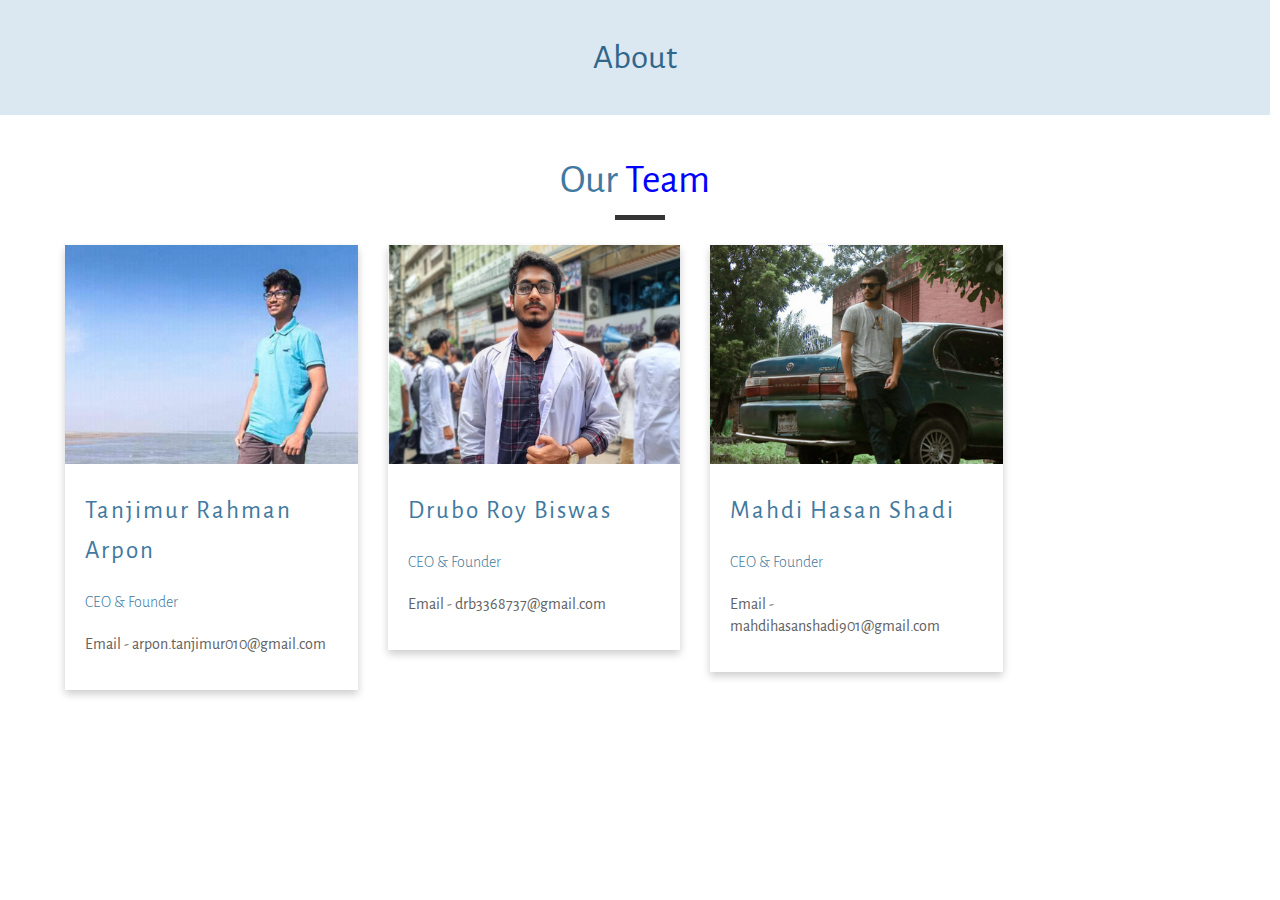
==== content/techsebabd/about_team.html @ 2d7e4db4 "techsebabdmobile" ====
<!DOCTYPE html>
<!--[if lt IE 7]><html class="no-js lt-ie10 lt-ie9 lt-ie8 lt-ie7"> <![endif]-->
<!--[if IE 7]><html class="no-js lt-ie10 lt-ie9 lt-ie8"> <![endif]-->
<!--[if IE 8]><html class="no-js lt-ie10 lt-ie9"> <![endif]-->
<!--[if IE 9]><html class="no-js lt-ie10"> <![endif]-->
<!--[if gt IE 8]><!-->
<html class="no-js">
<!--<![endif]-->

<head>

    <!-- Basic Page Needs -->
    <meta charset="utf-8">
    <title>TechSebaBD - About Team</title>
    <meta name="description" content="">
    <meta name="author" content="">

    <!-- Mobile Specific Metas -->
    <meta name="viewport" content="width=device-width, initial-scale=1, maximum-scale=1">

    <!-- Favicons -->
    <link rel="shortcut icon" href="img/favicon.png">

    <!-- FONTS -->
    <link rel='stylesheet' href='http://fonts.googleapis.com/css?family=Roboto:100,300,400,400italic,700'>
    <link rel='stylesheet' href='http://fonts.googleapis.com/css?family=Patua+One:100,300,400,400italic,700'>
    <link rel='stylesheet' href='http://fonts.googleapis.com/css?family=Alegreya+Sans'>
    <link rel='stylesheet' href='http://fonts.googleapis.com/css?family=Lato:100,300,400'>

    <!-- CSS -->
    <link rel='stylesheet' href='../../css/global.css'>
    <link rel='stylesheet' href='css/structure.css'>
    <link rel='stylesheet' href='css/pharmacy.css'>
    <link rel='stylesheet' href='css/custom.css'>
    <style>

/**********************************/
/***** Layout & Section Title *****/
/**********************************/
.container1 {
    width: 100%;
    padding-right: 15px;
    padding-left: 15px;
    margin-right: auto;
    margin-left: auto;
}

@media (min-width: 576px) {
    .container1 {
        max-width: 540px;
    }
}

@media (min-width: 768px) {
    .container1 {
        max-width: 720px;
    }
}

@media (min-width: 992px) {
    .container1 {
        max-width: 960px;
    }
}

@media (min-width: 1200px) {
    .container1 {
        max-width: 1140px;
    }
}

.row1 {
    display: -ms-flexbox;
    display: flex;
    -ms-flex-wrap: wrap;
    flex-wrap: wrap;
    margin-right: -15px;
    margin-left: -15px;
}

.column1 {
    position: relative;
    width: 100%;
    padding-right: 15px;
    padding-left: 15px;
    -ms-flex: 0 0 100%;
    flex: 0 0 100%;
    max-width: 100%;
}

@media (min-width: 576px) {
    .column1 {
        -ms-flex: 0 0 50%;
        flex: 0 0 50%;
        max-width: 50%;
    }
}

@media (min-width: 768px) {
    .column1 {
        -ms-flex: 0 0 33.333333%;
        flex: 0 0 33.333333%;
        max-width: 33.333333%;
    }
}

@media (min-width: 992px) {
    .column1 {
        -ms-flex: 0 0 25%;
        flex: 0 0 25%;
        max-width: 25%;
    }
}

.section-title1 {
    width: 100%;
    text-align: center;
    padding: 45px 0 30px 0;
}

.section-title1::after {
    position: absolute;
    content: "";
    width: 50px;
    height: 5px;
    left: calc(50% - 25px);
    background: #353535;
}

.section-title1 h1 {
    color: #353535;
    font-size: 50px;
    letter-spacing: 5px;
    margin-bottom: 5px;
}

@media(max-width: 767.98px) {
    .section-title1 h1 {
        font-size: 40px;
        letter-spacing: 3px;
    }
}

@media(max-width: 567.98px) {
    .section-title1 h1 {
        font-size: 30px;
        letter-spacing: 2px;
    }
}



/**********************************/
/********** Team #1 Style *********/
/**********************************/
.team-1 {
    margin-bottom: 30px;
    box-shadow: 0 4px 8px 0 rgba(0, 0, 0, 0.2);
}

.team-1 .team-img1 {
    overflow: hidden;
}

.team-1 .team-img1 img {
    width: 100%;
    height: auto;
    transition: all .3s;
}

.team-1:hover .team-img1 img {
    transform: scale(1.2);
}

.team-1 .team-content1 {
    padding: 20px;
}

.team-1 .team-content1 h2 {
    font-size: 25px;
    font-weight: 400;
    letter-spacing: 2px;
}

.team-1 .team-content1 h3 {
    font-size: 16px;
    font-weight: 300;
}

.team-1 .team-content1 h4 {
    font-size: 16px;
    font-weight: 300;
    font-style: italic;
    letter-spacing: 1px;
    margin-bottom: 25px;
}

.team-1 .team-content1 p {
    font-size: 16px;
    font-weight: 400;
    line-height: 22px;
}

.team-1 .team-social {
    display: flex;
    align-items: center;
    justify-content: flex-start;
    font-size: 0;
}

.team-1 .team-social a {
    display: inline-block;
    width: 40px;
    height: 40px;
    margin-right: 5px;
    padding: 11px 0 10px 0;
    font-size: 16px;
    line-height: 16px;
    text-align: center;
    color: #ffffff;
    transition: all .3s;
}

.team-1 .team-social a.social-tw {
    background: #00acee;
}

.team-1 .team-social a.social-fb {
    background: #3b5998;
}

.team-1 .team-social a.social-li {
    background: #0e76a8;
}

.team-1 .team-social a.social-in {
    background: #3f729b;
}

.team-1 .team-social a.social-yt {
    background: #c4302b;
}

.team-1 .team-social a:last-child {
    margin-right: 0;
}

.team-1 .team-social a:hover {
    background: #222222;
}
    </style>

</head>

<body class="archive post-type-archive post-type-archive-product woocommerce woocommerce-page with_aside aside_right layout-full-width nice-scroll-on mobile-tb-left button-flat if-overlay if-border-hide header-classic minimalist-header sticky-header sticky-white ab-show subheader-both-center menuo-right menuo-no-borders footer-copy-center">
            <div id="Subheader" style="padding:40px 0;">
                <div class="container">
                    <div class="column one">
                        <h1 class="title">About</h1>
                    </div>
                </div>
            </div>
        </div>
      <!-- Team #1 Start -->
      <div class="container1">
        <div class="section-title1">
            <h2>Our <a style="color: blue;">Team</a></h2>
            
        </div>
        <div class="row1">
            <div class="column1">
                <div class="team-1">
                    <div class="team-img1">
                        <img src="img/team-1-1.png" alt="Team Image">
                    </div>
                    <div class="team-content1">
                        <h2>Tanjimur Rahman Arpon</h2>
                        <h3>CEO &amp; Founder</h3>
                        <p>Email - arpon.tanjimur010@gmail.com</p>
                    </div>
                </div>
            </div>
            <div class="column1">
                <div class="team-1">
                    <div class="team-img1">
                        <img src="img/team-1-3.png" alt="Team Image">
                    </div>
                    <div class="team-content1">
                        <h2>Drubo Roy Biswas</h2>
                        <h3>CEO &amp; Founder</h3>
                        <p>Email - drb3368737@gmail.com</p>
                    </div>
                </div>
            </div>
            <div class="column1">
                <div class="team-1">
                    <div class="team-img1">
                        <img src="img/team-1-2.png" alt="Team Image">
                    </div>
                    <div class="team-content1">
                        <h2>Mahdi Hasan Shadi</h2>
                        <h3>CEO &amp; Founder</h3>
                        <p>Email - mahdihasanshadi901@gmail.com</p>
                    </div>
                </div>
            </div>
        </div> 
    </div>
    <!-- Team #1 End -->
        
    </div>
    <!-- JS -->
    <script src="../../js/jquery-3.6.0.min.js"></script>
	<script src="../../js/jquery-migrate-3.3.2.js"></script>

    <script src="../../js/mfn.menu.js"></script>
    <script src="../../js/jquery.plugins.js"></script>
    <script src="../../js/jquery.jplayer.min.js"></script>
    <script src="../../js/animations/animations.js"></script>
    <script src="../../js/scripts.js"></script>

    <script>
        jQuery(window).on('load', function () {
            var retina = window.devicePixelRatio> 1 ? true : false;
            if (retina) {
                var retinaEl = jQuery("#logo img.logo-main");
                var retinaLogoW = retinaEl.width();
                var retinaLogoH = retinaEl.height();
                retinaEl.attr("src","img/logo.png").width(retinaLogoW).height(retinaLogoH);
                var stickyEl = jQuery("#logo img.logo-sticky");
                var stickyLogoW = stickyEl.width();
                var stickyLogoH = stickyEl.height();
                stickyEl.attr("src","img/logo.png").width(stickyLogoW).height(stickyLogoH);
                var mobileEl = jQuery("#logo img.logo-mobile");
                var mobileLogoW = mobileEl.width();
                var mobileLogoH = mobileEl.height();
                mobileEl.attr("src","img/logo.png").width(mobileLogoW).height(mobileLogoH);
            }
        });
    </script>

</body>

</html>
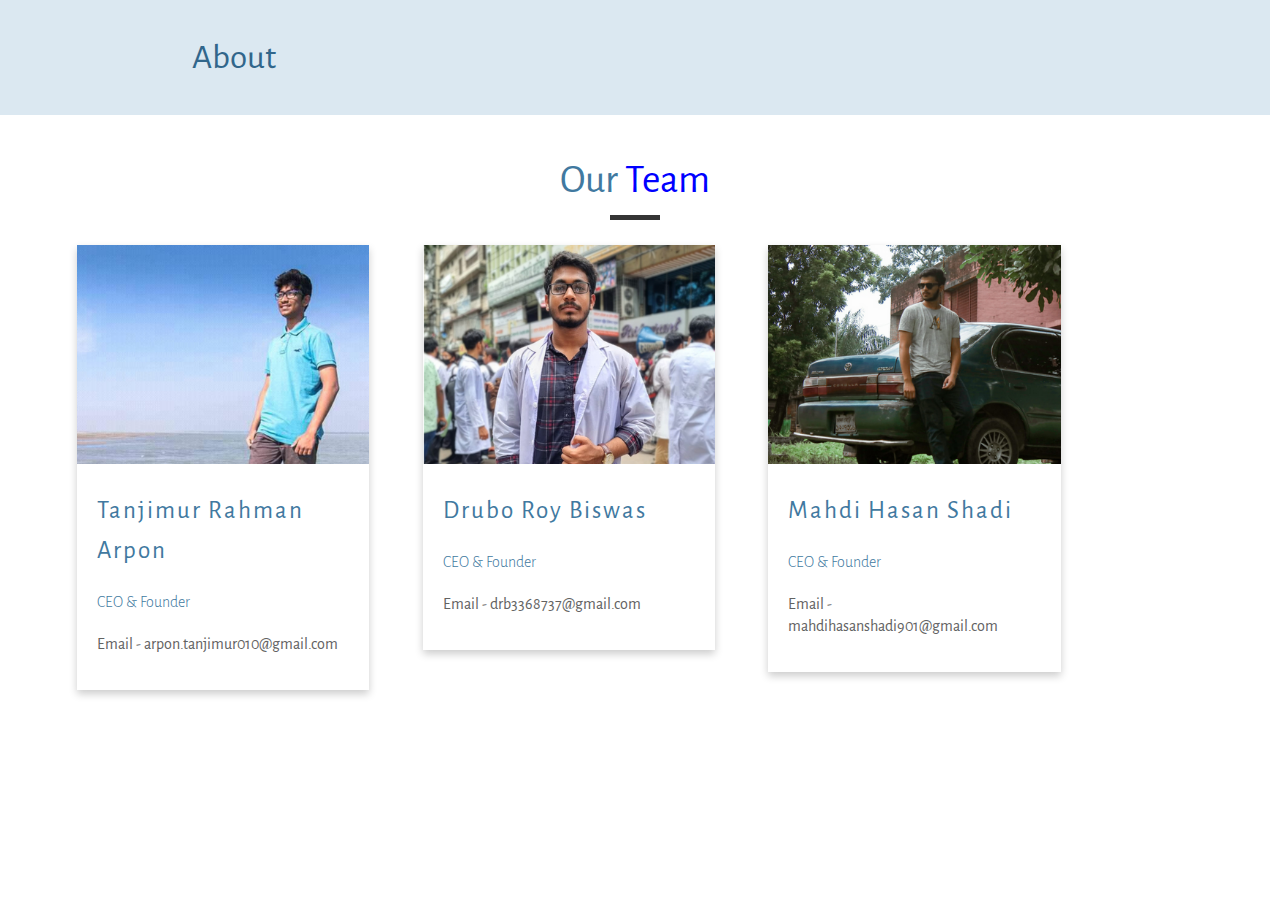
==== commit 2fef1c45: "Update about_team.html" ====
--- a/content/techsebabd/about_team.html
+++ b/content/techsebabd/about_team.html
@@ -37,7 +37,7 @@
 /**********************************/
 /***** Layout & Section Title *****/
 /**********************************/
-.container1 {
+.container {
     width: 100%;
     padding-right: 15px;
     padding-left: 15px;
@@ -46,30 +46,30 @@
 }
 
 @media (min-width: 576px) {
-    .container1 {
+    .container {
         max-width: 540px;
     }
 }
 
 @media (min-width: 768px) {
-    .container1 {
+    .container {
         max-width: 720px;
     }
 }
 
 @media (min-width: 992px) {
-    .container1 {
+    .container {
         max-width: 960px;
     }
 }
 
 @media (min-width: 1200px) {
-    .container1 {
+    .container {
         max-width: 1140px;
     }
 }
 
-.row1 {
+.row {
     display: -ms-flexbox;
     display: flex;
     -ms-flex-wrap: wrap;
@@ -78,7 +78,7 @@
     margin-left: -15px;
 }
 
-.column1 {
+.column {
     position: relative;
     width: 100%;
     padding-right: 15px;
@@ -89,7 +89,7 @@
 }
 
 @media (min-width: 576px) {
-    .column1 {
+    .column {
         -ms-flex: 0 0 50%;
         flex: 0 0 50%;
         max-width: 50%;
@@ -97,7 +97,7 @@
 }
 
 @media (min-width: 768px) {
-    .column1 {
+    .column {
         -ms-flex: 0 0 33.333333%;
         flex: 0 0 33.333333%;
         max-width: 33.333333%;
@@ -105,20 +105,20 @@
 }
 
 @media (min-width: 992px) {
-    .column1 {
+    .column {
         -ms-flex: 0 0 25%;
         flex: 0 0 25%;
         max-width: 25%;
     }
 }
 
-.section-title1 {
+.section-title {
     width: 100%;
     text-align: center;
     padding: 45px 0 30px 0;
 }
 
-.section-title1::after {
+.section-title::after {
     position: absolute;
     content: "";
     width: 50px;
@@ -127,7 +127,7 @@
     background: #353535;
 }
 
-.section-title1 h1 {
+.section-title h1 {
     color: #353535;
     font-size: 50px;
     letter-spacing: 5px;
@@ -135,14 +135,14 @@
 }
 
 @media(max-width: 767.98px) {
-    .section-title1 h1 {
+    .section-title h1 {
         font-size: 40px;
         letter-spacing: 3px;
     }
 }
 
 @media(max-width: 567.98px) {
-    .section-title1 h1 {
+    .section-title h1 {
         font-size: 30px;
         letter-spacing: 2px;
     }
@@ -158,36 +158,36 @@
     box-shadow: 0 4px 8px 0 rgba(0, 0, 0, 0.2);
 }
 
-.team-1 .team-img1 {
+.team-1 .team-img {
     overflow: hidden;
 }
 
-.team-1 .team-img1 img {
+.team-1 .team-img img {
     width: 100%;
     height: auto;
     transition: all .3s;
 }
 
-.team-1:hover .team-img1 img {
+.team-1:hover .team-img img {
     transform: scale(1.2);
 }
 
-.team-1 .team-content1 {
+.team-1 .team-content {
     padding: 20px;
 }
 
-.team-1 .team-content1 h2 {
+.team-1 .team-content h2 {
     font-size: 25px;
     font-weight: 400;
     letter-spacing: 2px;
 }
 
-.team-1 .team-content1 h3 {
+.team-1 .team-content h3 {
     font-size: 16px;
     font-weight: 300;
 }
 
-.team-1 .team-content1 h4 {
+.team-1 .team-content h4 {
     font-size: 16px;
     font-weight: 300;
     font-style: italic;
@@ -195,7 +195,7 @@
     margin-bottom: 25px;
 }
 
-.team-1 .team-content1 p {
+.team-1 .team-content p {
     font-size: 16px;
     font-weight: 400;
     line-height: 22px;
@@ -262,42 +262,42 @@
             </div>
         </div>
       <!-- Team #1 Start -->
-      <div class="container1">
-        <div class="section-title1">
+      <div class="container">
+        <div class="section-title">
             <h2>Our <a style="color: blue;">Team</a></h2>
             
         </div>
-        <div class="row1">
-            <div class="column1">
+        <div class="row">
+            <div class="column">
                 <div class="team-1">
-                    <div class="team-img1">
+                    <div class="team-img">
                         <img src="img/team-1-1.png" alt="Team Image">
                     </div>
-                    <div class="team-content1">
+                    <div class="team-content">
                         <h2>Tanjimur Rahman Arpon</h2>
                         <h3>CEO &amp; Founder</h3>
                         <p>Email - arpon.tanjimur010@gmail.com</p>
                     </div>
                 </div>
             </div>
-            <div class="column1">
+            <div class="column">
                 <div class="team-1">
-                    <div class="team-img1">
+                    <div class="team-img">
                         <img src="img/team-1-3.png" alt="Team Image">
                     </div>
-                    <div class="team-content1">
+                    <div class="team-content">
                         <h2>Drubo Roy Biswas</h2>
                         <h3>CEO &amp; Founder</h3>
                         <p>Email - drb3368737@gmail.com</p>
                     </div>
                 </div>
             </div>
-            <div class="column1">
+            <div class="column">
                 <div class="team-1">
-                    <div class="team-img1">
+                    <div class="team-img">
                         <img src="img/team-1-2.png" alt="Team Image">
                     </div>
-                    <div class="team-content1">
+                    <div class="team-content">
                         <h2>Mahdi Hasan Shadi</h2>
                         <h3>CEO &amp; Founder</h3>
                         <p>Email - mahdihasanshadi901@gmail.com</p>
@@ -341,4 +341,4 @@
 
 </body>
 
-</html>+</html>
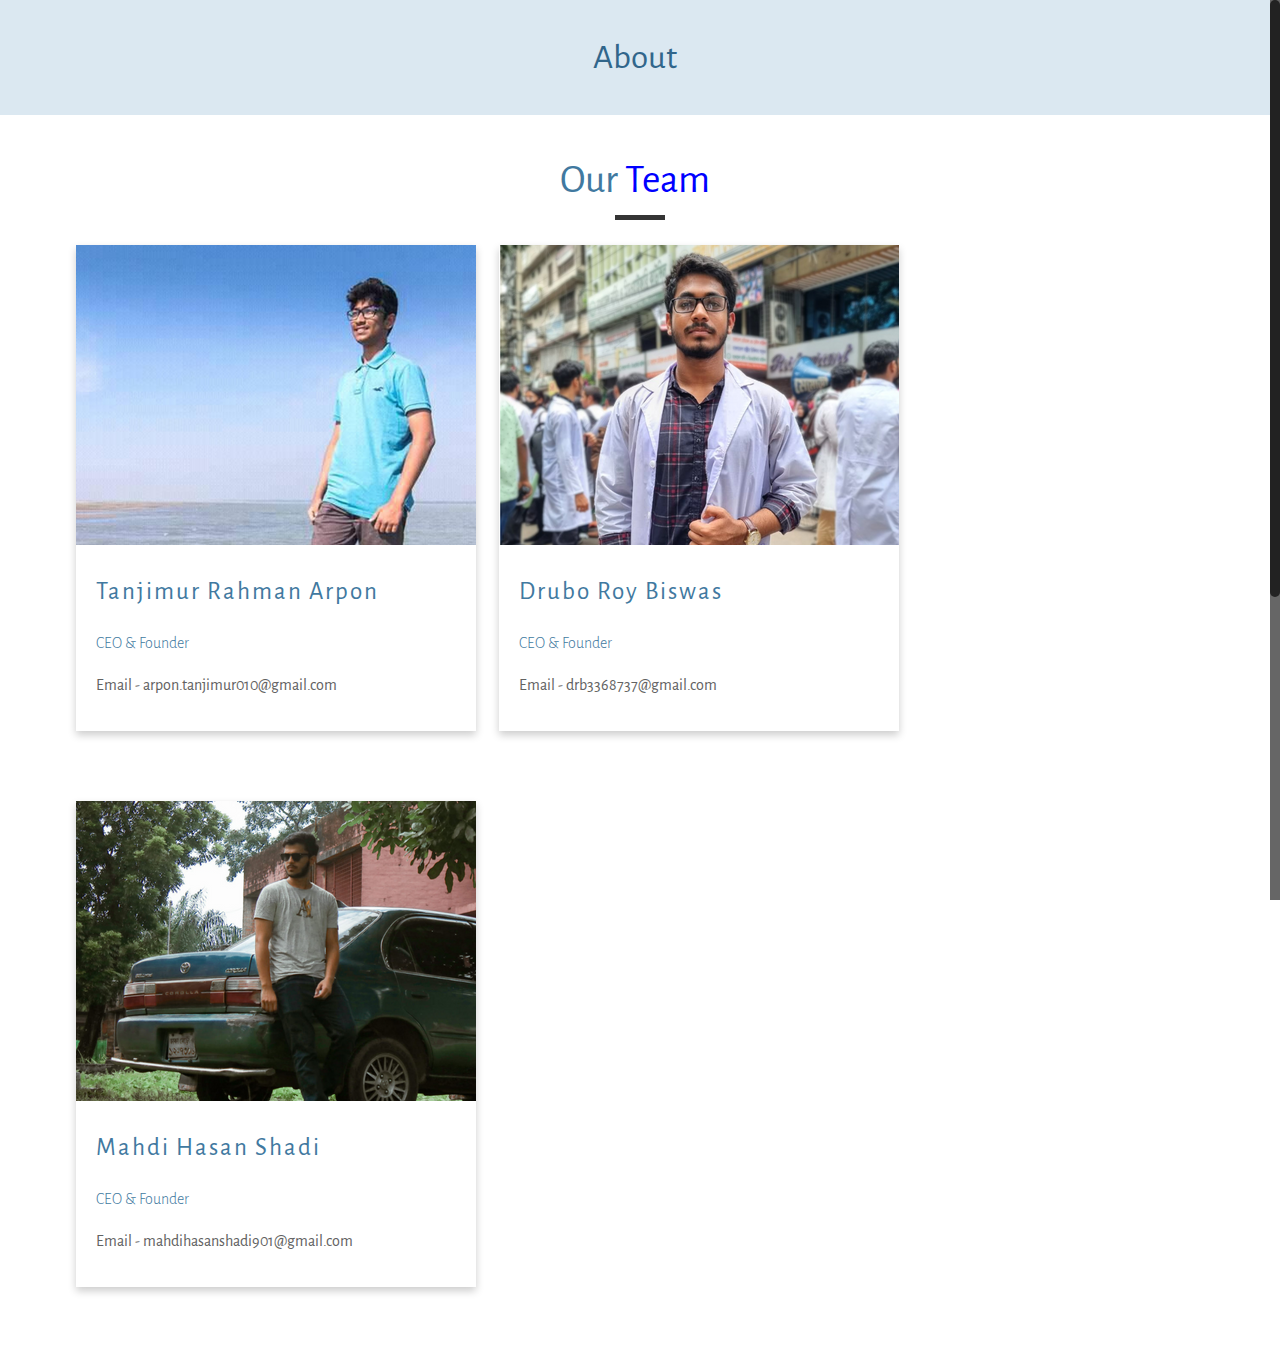
==== commit 5c8aa6ac: "Update about_team.html" ====
--- a/content/techsebabd/about_team.html
+++ b/content/techsebabd/about_team.html
@@ -37,7 +37,7 @@
 /**********************************/
 /***** Layout & Section Title *****/
 /**********************************/
-.container {
+.container1 {
     width: 100%;
     padding-right: 15px;
     padding-left: 15px;
@@ -46,30 +46,30 @@
 }
 
 @media (min-width: 576px) {
-    .container {
+    .container1 {
         max-width: 540px;
     }
 }
 
 @media (min-width: 768px) {
-    .container {
+    .container1 {
         max-width: 720px;
     }
 }
 
 @media (min-width: 992px) {
-    .container {
+    .container1 {
         max-width: 960px;
     }
 }
 
 @media (min-width: 1200px) {
-    .container {
+    .container1 {
         max-width: 1140px;
     }
 }
 
-.row {
+.row1 {
     display: -ms-flexbox;
     display: flex;
     -ms-flex-wrap: wrap;
@@ -78,7 +78,7 @@
     margin-left: -15px;
 }
 
-.column {
+.column1 {
     position: relative;
     width: 100%;
     padding-right: 15px;
@@ -89,7 +89,7 @@
 }
 
 @media (min-width: 576px) {
-    .column {
+    .column1 {
         -ms-flex: 0 0 50%;
         flex: 0 0 50%;
         max-width: 50%;
@@ -97,7 +97,7 @@
 }
 
 @media (min-width: 768px) {
-    .column {
+    .column1 {
         -ms-flex: 0 0 33.333333%;
         flex: 0 0 33.333333%;
         max-width: 33.333333%;
@@ -105,20 +105,20 @@
 }
 
 @media (min-width: 992px) {
-    .column {
+    .column1 {
         -ms-flex: 0 0 25%;
         flex: 0 0 25%;
         max-width: 25%;
     }
 }
 
-.section-title {
+.section-title1 {
     width: 100%;
     text-align: center;
     padding: 45px 0 30px 0;
 }
 
-.section-title::after {
+.section-title1::after {
     position: absolute;
     content: "";
     width: 50px;
@@ -127,7 +127,7 @@
     background: #353535;
 }
 
-.section-title h1 {
+.section-title1 h1 {
     color: #353535;
     font-size: 50px;
     letter-spacing: 5px;
@@ -135,14 +135,14 @@
 }
 
 @media(max-width: 767.98px) {
-    .section-title h1 {
+    .section-title1 h1 {
         font-size: 40px;
         letter-spacing: 3px;
     }
 }
 
 @media(max-width: 567.98px) {
-    .section-title h1 {
+    .section-title1 h1 {
         font-size: 30px;
         letter-spacing: 2px;
     }
@@ -153,41 +153,41 @@
 /**********************************/
 /********** Team #1 Style *********/
 /**********************************/
-.team-1 {
+.team {
     margin-bottom: 30px;
     box-shadow: 0 4px 8px 0 rgba(0, 0, 0, 0.2);
 }
 
-.team-1 .team-img {
+.team .team-img {
     overflow: hidden;
 }
 
-.team-1 .team-img img {
+.team .team-img img {
     width: 100%;
     height: auto;
     transition: all .3s;
 }
 
-.team-1:hover .team-img img {
+.team:hover .team-img img {
     transform: scale(1.2);
 }
 
-.team-1 .team-content {
+.team .team-content {
     padding: 20px;
 }
 
-.team-1 .team-content h2 {
+.team .team-content h2 {
     font-size: 25px;
     font-weight: 400;
     letter-spacing: 2px;
 }
 
-.team-1 .team-content h3 {
+.team .team-content h3 {
     font-size: 16px;
     font-weight: 300;
 }
 
-.team-1 .team-content h4 {
+.team .team-content h4 {
     font-size: 16px;
     font-weight: 300;
     font-style: italic;
@@ -195,20 +195,20 @@
     margin-bottom: 25px;
 }
 
-.team-1 .team-content p {
+.team .team-content p {
     font-size: 16px;
     font-weight: 400;
     line-height: 22px;
 }
 
-.team-1 .team-social {
+.team .team-social {
     display: flex;
     align-items: center;
     justify-content: flex-start;
     font-size: 0;
 }
 
-.team-1 .team-social a {
+.team .team-social a {
     display: inline-block;
     width: 40px;
     height: 40px;
@@ -221,31 +221,31 @@
     transition: all .3s;
 }
 
-.team-1 .team-social a.social-tw {
+.team .team-social a.social-tw {
     background: #00acee;
 }
 
-.team-1 .team-social a.social-fb {
+.team .team-social a.social-fb {
     background: #3b5998;
 }
 
-.team-1 .team-social a.social-li {
+.team .team-social a.social-li {
     background: #0e76a8;
 }
 
-.team-1 .team-social a.social-in {
+.team .team-social a.social-in {
     background: #3f729b;
 }
 
-.team-1 .team-social a.social-yt {
+.team .team-social a.social-yt {
     background: #c4302b;
 }
 
-.team-1 .team-social a:last-child {
+.team .team-social a:last-child {
     margin-right: 0;
 }
 
-.team-1 .team-social a:hover {
+.team .team-social a:hover {
     background: #222222;
 }
     </style>
@@ -253,6 +253,7 @@
 </head>
 
 <body class="archive post-type-archive post-type-archive-product woocommerce woocommerce-page with_aside aside_right layout-full-width nice-scroll-on mobile-tb-left button-flat if-overlay if-border-hide header-classic minimalist-header sticky-header sticky-white ab-show subheader-both-center menuo-right menuo-no-borders footer-copy-center">
+   
             <div id="Subheader" style="padding:40px 0;">
                 <div class="container">
                     <div class="column one">
@@ -262,14 +263,14 @@
             </div>
         </div>
       <!-- Team #1 Start -->
-      <div class="container">
-        <div class="section-title">
+      <div class="container1">
+        <div class="section-title1">
             <h2>Our <a style="color: blue;">Team</a></h2>
             
         </div>
         <div class="row">
             <div class="column">
-                <div class="team-1">
+                <div class="team">
                     <div class="team-img">
                         <img src="img/team-1-1.png" alt="Team Image">
                     </div>
@@ -281,7 +282,7 @@
                 </div>
             </div>
             <div class="column">
-                <div class="team-1">
+                <div class="team">
                     <div class="team-img">
                         <img src="img/team-1-3.png" alt="Team Image">
                     </div>
@@ -293,7 +294,7 @@
                 </div>
             </div>
             <div class="column">
-                <div class="team-1">
+                <div class="team">
                     <div class="team-img">
                         <img src="img/team-1-2.png" alt="Team Image">
                     </div>
@@ -307,7 +308,7 @@
         </div> 
     </div>
     <!-- Team #1 End -->
-        
+      
     </div>
     <!-- JS -->
     <script src="../../js/jquery-3.6.0.min.js"></script>
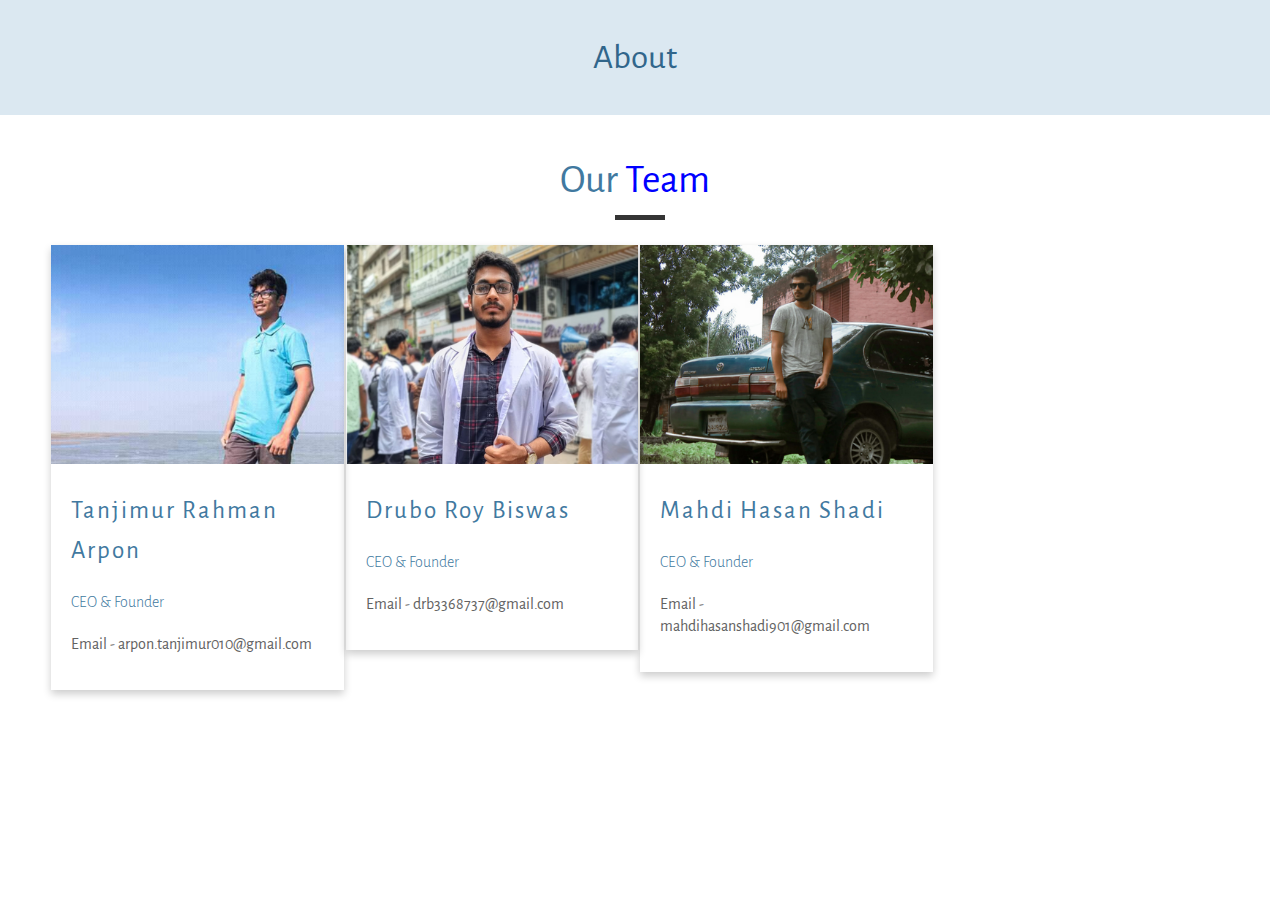
==== commit 700b7e50: "Update about_team.html" ====
--- a/content/techsebabd/about_team.html
+++ b/content/techsebabd/about_team.html
@@ -81,8 +81,8 @@
 .column1 {
     position: relative;
     width: 100%;
-    padding-right: 15px;
-    padding-left: 15px;
+    padding-right: 1px;
+    padding-left: 1px;
     -ms-flex: 0 0 100%;
     flex: 0 0 100%;
     max-width: 100%;
@@ -153,41 +153,41 @@
 /**********************************/
 /********** Team #1 Style *********/
 /**********************************/
-.team {
+.team-1 {
     margin-bottom: 30px;
     box-shadow: 0 4px 8px 0 rgba(0, 0, 0, 0.2);
 }
 
-.team .team-img {
+.team-1 .team-img1 {
     overflow: hidden;
 }
 
-.team .team-img img {
+.team-1 .team-img1 img {
     width: 100%;
     height: auto;
     transition: all .3s;
 }
 
-.team:hover .team-img img {
+.team-1:hover .team-img1 img {
     transform: scale(1.2);
 }
 
-.team .team-content {
+.team-1 .team-content1 {
     padding: 20px;
 }
 
-.team .team-content h2 {
+.team-1 .team-content1 h2 {
     font-size: 25px;
     font-weight: 400;
     letter-spacing: 2px;
 }
 
-.team .team-content h3 {
+.team-1 .team-content1 h3 {
     font-size: 16px;
     font-weight: 300;
 }
 
-.team .team-content h4 {
+.team-1 .team-content1 h4 {
     font-size: 16px;
     font-weight: 300;
     font-style: italic;
@@ -195,20 +195,20 @@
     margin-bottom: 25px;
 }
 
-.team .team-content p {
+.team-1 .team-content1 p {
     font-size: 16px;
     font-weight: 400;
     line-height: 22px;
 }
 
-.team .team-social {
+.team-1 .team-social {
     display: flex;
     align-items: center;
     justify-content: flex-start;
     font-size: 0;
 }
 
-.team .team-social a {
+.team-1 .team-social a {
     display: inline-block;
     width: 40px;
     height: 40px;
@@ -221,31 +221,31 @@
     transition: all .3s;
 }
 
-.team .team-social a.social-tw {
+.team-1 .team-social a.social-tw {
     background: #00acee;
 }
 
-.team .team-social a.social-fb {
+.team-1 .team-social a.social-fb {
     background: #3b5998;
 }
 
-.team .team-social a.social-li {
+.team-1 .team-social a.social-li {
     background: #0e76a8;
 }
 
-.team .team-social a.social-in {
+.team-1 .team-social a.social-in {
     background: #3f729b;
 }
 
-.team .team-social a.social-yt {
+.team-1 .team-social a.social-yt {
     background: #c4302b;
 }
 
-.team .team-social a:last-child {
+.team-1 .team-social a:last-child {
     margin-right: 0;
 }
 
-.team .team-social a:hover {
+.team-1 .team-social a:hover {
     background: #222222;
 }
     </style>
@@ -253,7 +253,6 @@
 </head>
 
 <body class="archive post-type-archive post-type-archive-product woocommerce woocommerce-page with_aside aside_right layout-full-width nice-scroll-on mobile-tb-left button-flat if-overlay if-border-hide header-classic minimalist-header sticky-header sticky-white ab-show subheader-both-center menuo-right menuo-no-borders footer-copy-center">
-   
             <div id="Subheader" style="padding:40px 0;">
                 <div class="container">
                     <div class="column one">
@@ -261,44 +260,44 @@
                     </div>
                 </div>
             </div>
-        </div>
+    
       <!-- Team #1 Start -->
       <div class="container1">
         <div class="section-title1">
             <h2>Our <a style="color: blue;">Team</a></h2>
             
         </div>
-        <div class="row">
-            <div class="column">
-                <div class="team">
-                    <div class="team-img">
+        <div class="row1">
+            <div class="column1">
+                <div class="team-1">
+                    <div class="team-img1">
                         <img src="img/team-1-1.png" alt="Team Image">
                     </div>
-                    <div class="team-content">
+                    <div class="team-content1">
                         <h2>Tanjimur Rahman Arpon</h2>
                         <h3>CEO &amp; Founder</h3>
                         <p>Email - arpon.tanjimur010@gmail.com</p>
                     </div>
                 </div>
             </div>
-            <div class="column">
-                <div class="team">
-                    <div class="team-img">
+            <div class="column1">
+                <div class="team-1">
+                    <div class="team-img1">
                         <img src="img/team-1-3.png" alt="Team Image">
                     </div>
-                    <div class="team-content">
+                    <div class="team-content1">
                         <h2>Drubo Roy Biswas</h2>
                         <h3>CEO &amp; Founder</h3>
                         <p>Email - drb3368737@gmail.com</p>
                     </div>
                 </div>
             </div>
-            <div class="column">
-                <div class="team">
-                    <div class="team-img">
+            <div class="column1">
+                <div class="team-1">
+                    <div class="team-img1">
                         <img src="img/team-1-2.png" alt="Team Image">
                     </div>
-                    <div class="team-content">
+                    <div class="team-content1">
                         <h2>Mahdi Hasan Shadi</h2>
                         <h3>CEO &amp; Founder</h3>
                         <p>Email - mahdihasanshadi901@gmail.com</p>
@@ -308,7 +307,7 @@
         </div> 
     </div>
     <!-- Team #1 End -->
-      
+        
     </div>
     <!-- JS -->
     <script src="../../js/jquery-3.6.0.min.js"></script>
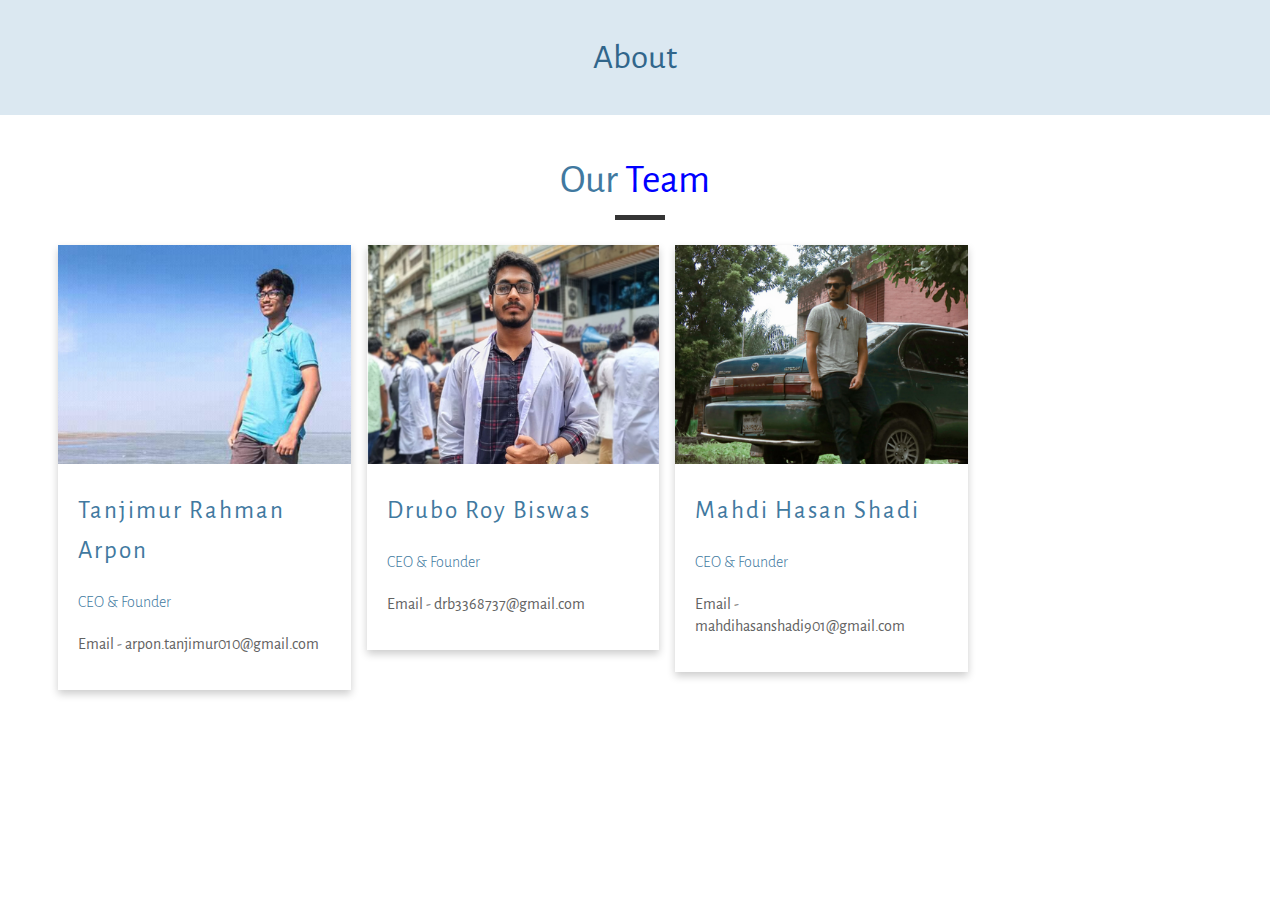
==== commit 635bb6d5: "Update about_team.html" ====
--- a/content/techsebabd/about_team.html
+++ b/content/techsebabd/about_team.html
@@ -80,12 +80,12 @@
 
 .column1 {
     position: relative;
-    width: 100%;
-    padding-right: 1px;
-    padding-left: 1px;
-    -ms-flex: 0 0 100%;
-    flex: 0 0 100%;
-    max-width: 100%;
+    width: 90%;
+    padding-right: 8px;
+    padding-left: 8px;
+    -ms-flex: 0 0 90%;
+    flex: 0 0 90%;
+    max-width: 90%;
 }
 
 @media (min-width: 576px) {
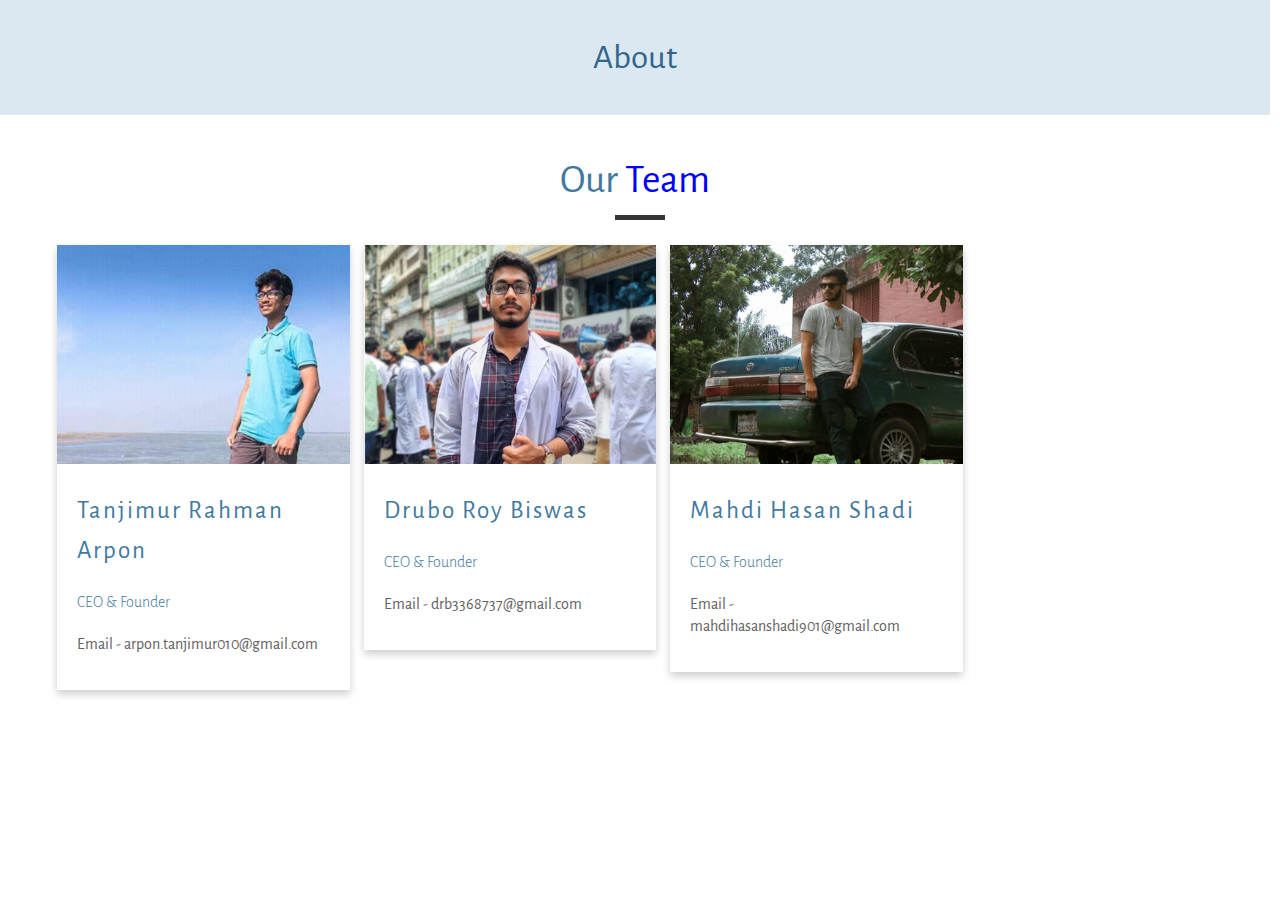
==== commit 0e84134e: "Update about_team.html" ====
--- a/content/techsebabd/about_team.html
+++ b/content/techsebabd/about_team.html
@@ -81,8 +81,8 @@
 .column1 {
     position: relative;
     width: 90%;
-    padding-right: 8px;
-    padding-left: 8px;
+    padding-right: 7px;
+    padding-left: 7px;
     -ms-flex: 0 0 90%;
     flex: 0 0 90%;
     max-width: 90%;
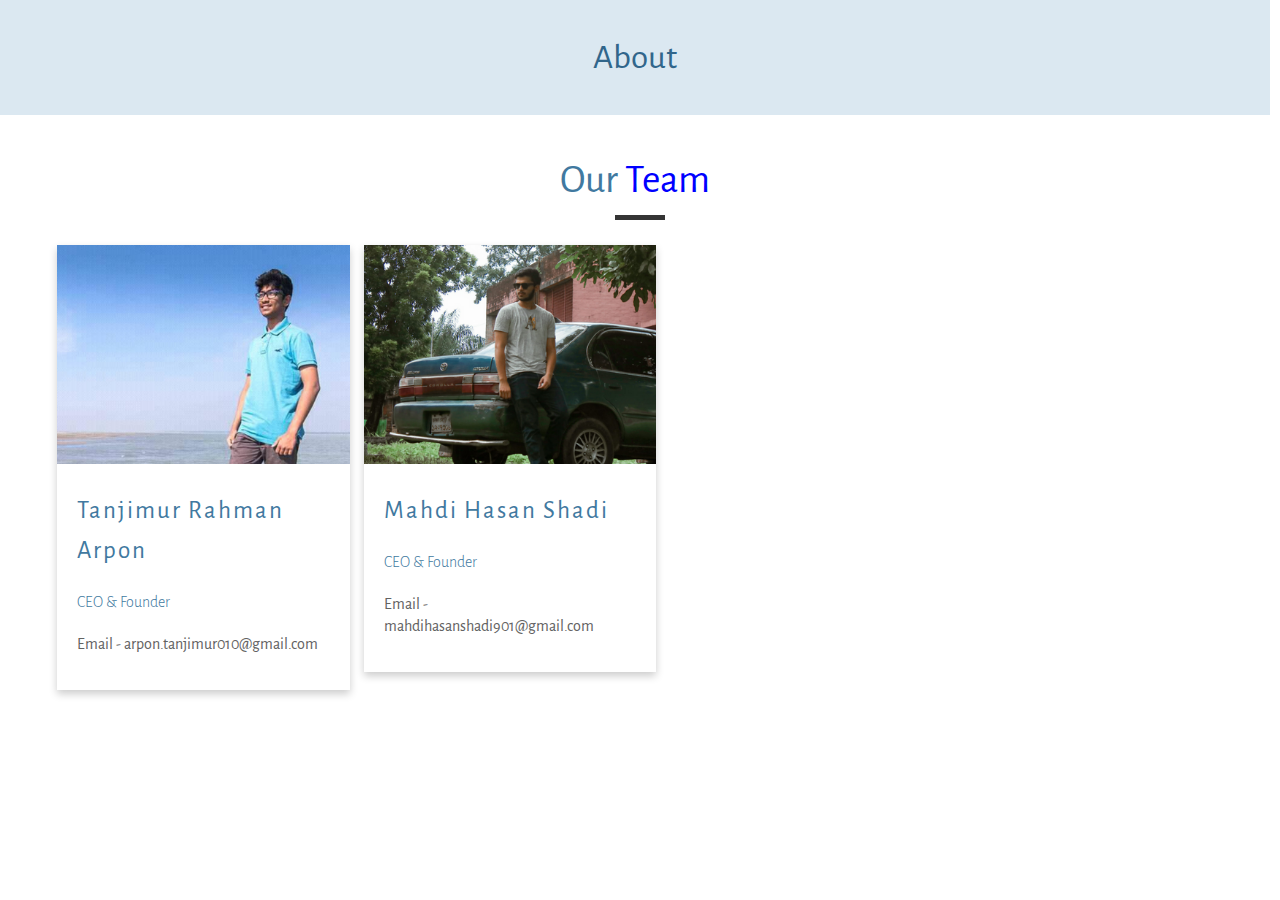
==== commit 7114c161: "Update about_team.html" ====
--- a/content/techsebabd/about_team.html
+++ b/content/techsebabd/about_team.html
@@ -277,18 +277,6 @@
                         <h2>Tanjimur Rahman Arpon</h2>
                         <h3>CEO &amp; Founder</h3>
                         <p>Email - arpon.tanjimur010@gmail.com</p>
-                    </div>
-                </div>
-            </div>
-            <div class="column1">
-                <div class="team-1">
-                    <div class="team-img1">
-                        <img src="img/team-1-3.png" alt="Team Image">
-                    </div>
-                    <div class="team-content1">
-                        <h2>Drubo Roy Biswas</h2>
-                        <h3>CEO &amp; Founder</h3>
-                        <p>Email - drb3368737@gmail.com</p>
                     </div>
                 </div>
             </div>
